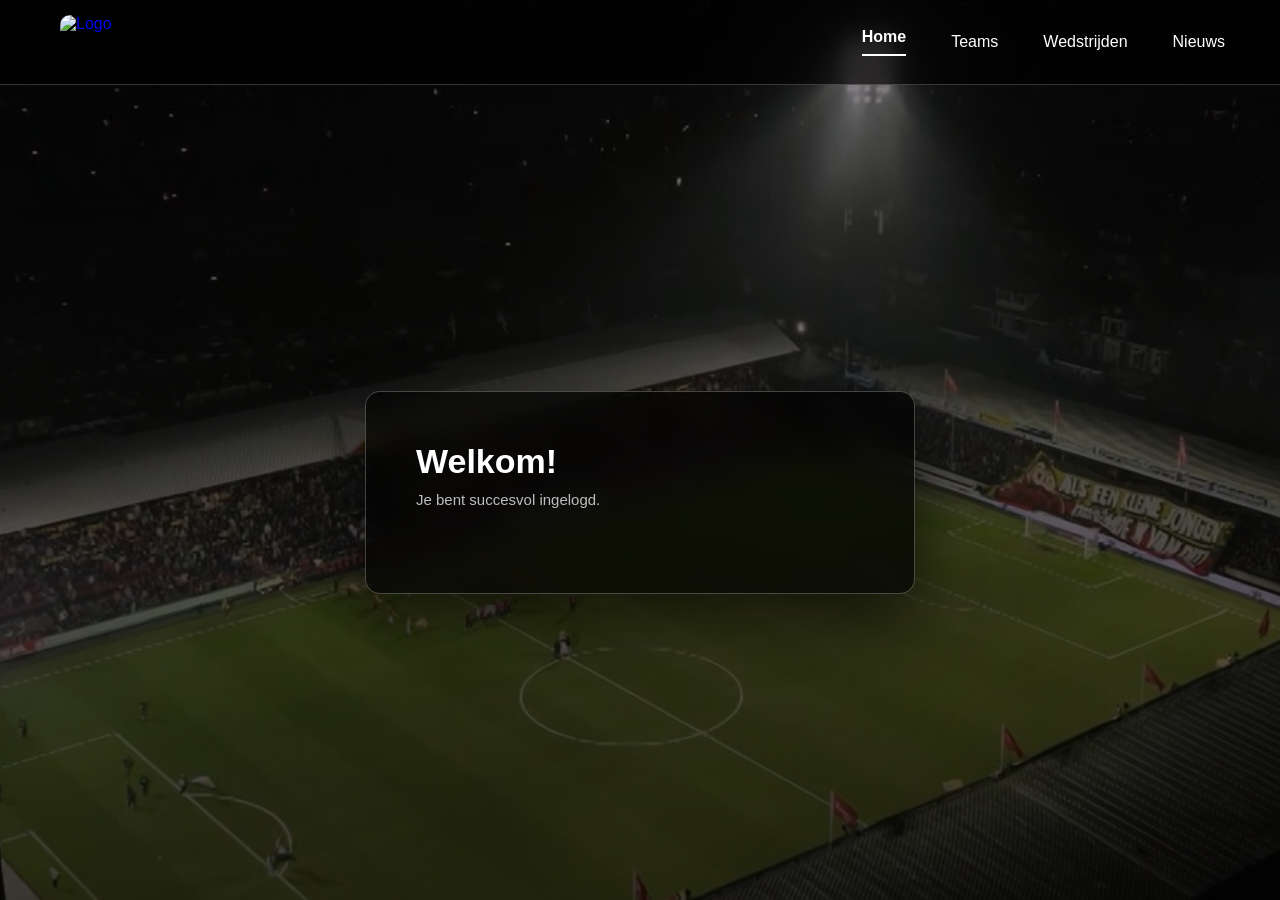
==== home.html @ 1342a7e8 "LogIn1" ====
<!DOCTYPE html>
<html lang="nl">
<head>

    <meta charset="UTF-8">

    <meta name="viewport" content="width=device-width, initial-scale=1.0">

    <title>Football - Home</title>

    <link rel="stylesheet" href="style.css">

</head>

<body>

    <header class="header">

        <a href="index.html" class="logo">
            <img src="logo.png" alt="Logo">
        </a>

        <nav>

            <a href="home.html" class="active">
                Home
            </a>

            <a href="#">
                Teams
            </a>

            <a href="#">
                Wedstrijden
            </a>

            <a href="#">
                Nieuws
            </a>

        </nav>

    </header>


    <main class="main">

        <div class="login-box">

            <h1>Welkom!</h1>

            <p class="subtitle">
                Je bent succesvol ingelogd.
            </p>

        </div>

    </main>

</body>
</html>
---- style.css ----
/* =========================
   RESET
========================= */

* {
    margin: 0;
    padding: 0;
    box-sizing: border-box;
}


/* =========================
   BODY
========================= */

body {
    min-height: 100vh;

    font-family: Arial, Helvetica, sans-serif;

    color: white;

    background-image:
        linear-gradient(
            rgba(0, 0, 0, 0.45),
            rgba(0, 0, 0, 0.75)
        ),
        url("2Schermopname-78.png");

    background-size: cover;
    background-position: center;
    background-repeat: no-repeat;
    background-attachment: fixed;
}


/* =========================
   HEADER
========================= */

.header {
    height: 85px;

    width: 100%;

    display: flex;
    align-items: center;
    justify-content: space-between;

    padding: 0 55px;

    background: rgba(0, 0, 0, 0.65);

    border-bottom: 1px solid rgba(255, 255, 255, 0.2);

    backdrop-filter: blur(10px);
}


/* =========================
   LOGO
========================= */

.logo {
    width: 65px;
    height: 65px;

    display: flex;
    align-items: center;
    justify-content: center;

    text-decoration: none;
}

.logo img {
    width: 55px;
    height: 55px;

    object-fit: contain;

    border-radius: 10px;
}


/* =========================
   NAVIGATIE
========================= */

nav {
    display: flex;

    align-items: center;

    gap: 45px;
}

nav a {
    color: white;

    text-decoration: none;

    font-size: 16px;

    transition: 0.3s;
}

nav a:hover {
    opacity: 0.6;
}


/* actieve pagina */

nav a.active {
    font-weight: bold;

    border-bottom: 2px solid white;

    padding-bottom: 8px;
}


/* =========================
   MAIN
========================= */

.main {
    min-height: calc(100vh - 85px);

    display: flex;

    justify-content: center;
    align-items: center;

    padding: 40px 20px;
}


/* =========================
   LOGIN BOX
========================= */

.login-box {
    width: 550px;

    padding: 50px;

    background: rgba(0, 0, 0, 0.72);

    border: 1px solid rgba(255, 255, 255, 0.25);

    border-radius: 15px;

    backdrop-filter: blur(12px);

    box-shadow:
        0 20px 60px rgba(0, 0, 0, 0.6);
}


/* =========================
   TITEL
========================= */

.login-box h1 {
    font-size: 34px;

    margin-bottom: 10px;
}

.subtitle {
    color: #bdbdbd;

    margin-bottom: 35px;

    font-size: 15px;
}


/* =========================
   INPUTS
========================= */

.input-group {
    margin-bottom: 25px;
}

.input-group label {
    display: block;

    margin-bottom: 10px;

    font-size: 17px;

    font-weight: bold;
}

.input-group input {
    width: 100%;

    height: 52px;

    padding: 0 16px;

    border: 1px solid #555;

    border-radius: 7px;

    outline: none;

    background: rgba(255, 255, 255, 0.12);

    color: white;

    font-size: 15px;

    transition: 0.3s;
}


/* placeholder */

.input-group input::placeholder {
    color: #aaa;
}


/* wanneer je in input klikt */

.input-group input:focus {
    border-color: white;

    background: rgba(255, 255, 255, 0.18);
}


/* =========================
   LOGIN BUTTON
========================= */

button {
    width: 100%;

    height: 52px;

    margin-top: 5px;

    border: none;

    border-radius: 7px;

    background: white;

    color: black;

    font-size: 16px;

    font-weight: bold;

    cursor: pointer;

    transition: 0.3s;
}

button:hover {
    background: #dddddd;

    transform: translateY(-2px);
}


/* =========================
   REGISTER
========================= */

.register {
    text-align: center;

    margin-top: 25px;

    color: #999;

    font-size: 14px;
}

.register a {
    color: white;

    text-decoration: none;

    font-weight: bold;
}

.register a:hover {
    text-decoration: underline;
}


/* =========================
   MOBIEL
========================= */

@media (max-width: 700px) {

    .header {
        padding: 0 20px;
    }

    nav {
        gap: 15px;
    }

    nav a {
        font-size: 13px;
    }

    .login-box {
        width: 100%;

        padding: 30px;
    }

}
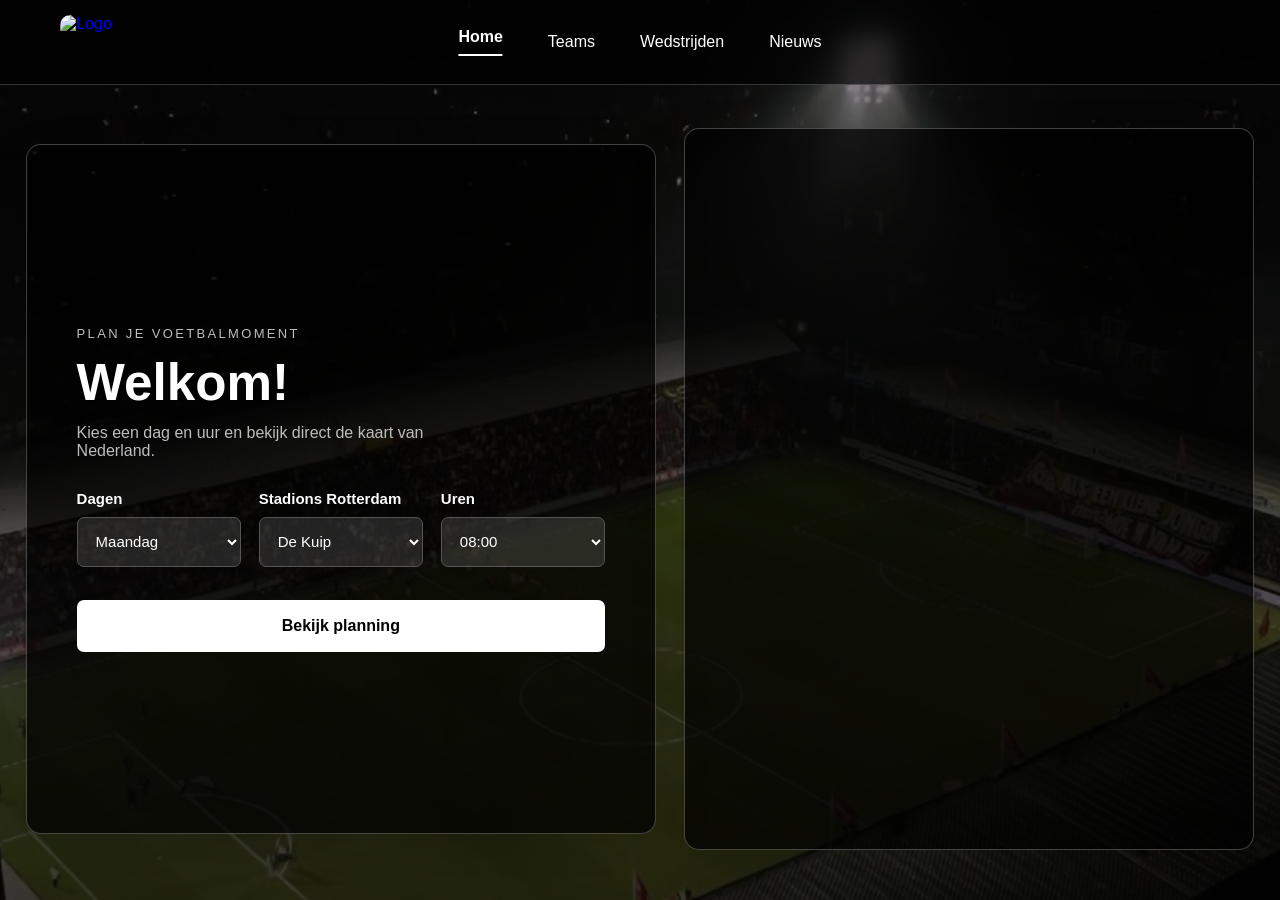
==== commit c246925c: "home1" ====
--- a/home.html
+++ b/home.html
@@ -9,10 +9,16 @@
     <title>Football - Home</title>
 
     <link rel="stylesheet" href="style.css">
+    <link
+        rel="stylesheet"
+        href="https://unpkg.com/leaflet@1.9.4/dist/leaflet.css"
+        integrity="sha256-p4NxAoJBhIIN+hmNHrzRCf9tD/miZyoHS5obTRR9BMY="
+        crossorigin=""
+    >
 
 </head>
 
-<body>
+<body class="home-page">
 
     <header class="header">
 
@@ -45,17 +51,127 @@
 
     <main class="main">
 
-        <div class="login-box">
+        <section class="home-dashboard">
 
-            <h1>Welkom!</h1>
+            <div class="dashboard-copy">
 
-            <p class="subtitle">
-                Je bent succesvol ingelogd.
-            </p>
+                <p class="eyebrow">Plan je voetbalmoment</p>
 
-        </div>
+                <h1>Welkom!</h1>
+
+                <p class="subtitle">
+                    Kies een dag en uur en bekijk direct de kaart van Nederland.
+                </p>
+
+                <div class="control-grid">
+                    <div class="control-card">
+                        <label for="day-select">Dagen</label>
+                        <select id="day-select" name="day">
+                            <option value="maandag">Maandag</option>
+                            <option value="dinsdag">Dinsdag</option>
+                            <option value="woensdag">Woensdag</option>
+                            <option value="donderdag">Donderdag</option>
+                            <option value="vrijdag">Vrijdag</option>
+                            <option value="zaterdag">Zaterdag</option>
+                            <option value="zondag">Zondag</option>
+                        </select>
+                    </div>
+
+                    <div class="control-card">
+                        <label for="stadium-select">Stadions Rotterdam</label>
+                        <select id="stadium-select" name="stadium">
+                            <option value="de-kuip">De Kuip</option>
+                            <option value="het-kasteel">Het Kasteel</option>
+                            <option value="varkenoord">Sportcomplex Varkenoord</option>
+                        </select>
+                    </div>
+
+                    <div class="control-card">
+                        <label for="time-select">Uren</label>
+                        <select id="time-select" name="time">
+                            <option value="08:00">08:00</option>
+                            <option value="09:00">09:00</option>
+                            <option value="10:00">10:00</option>
+                            <option value="11:00">11:00</option>
+                            <option value="12:00">12:00</option>
+                            <option value="13:00">13:00</option>
+                            <option value="14:00">14:00</option>
+                            <option value="15:00">15:00</option>
+                            <option value="16:00">16:00</option>
+                            <option value="17:00">17:00</option>
+                            <option value="18:00">18:00</option>
+                            <option value="19:00">19:00</option>
+                            <option value="20:00">20:00</option>
+                            <option value="21:00">21:00</option>
+                            <option value="22:00">22:00</option>
+                        </select>
+                    </div>
+                </div>
+
+                <button type="button" class="primary-action">Bekijk planning</button>
+            </div>
+
+            <div class="map-panel">
+                <div id="netherlands-map" aria-label="Kaart van Nederland"></div>
+            </div>
+
+        </section>
 
     </main>
 
+    <script
+        src="https://unpkg.com/leaflet@1.9.4/dist/leaflet.js"
+        integrity="sha256-20nQCchB9co0qIjJZRGuk2/Z9VM+kNiyxNV1lvTlZBo="
+        crossorigin=""
+    ></script>
+    <script>
+        const stadiums = {
+            'de-kuip': {
+                name: 'De Kuip',
+                location: [51.8936, 4.5239],
+                zoom: 15
+            },
+            'het-kasteel': {
+                name: 'Het Kasteel',
+                location: [51.9198, 4.4328],
+                zoom: 15
+            },
+            'varkenoord': {
+                name: 'Sportcomplex Varkenoord',
+                location: [51.8886, 4.5061],
+                zoom: 15
+            }
+        };
+
+        const map = L.map('netherlands-map', {
+            zoomControl: true,
+            scrollWheelZoom: false
+        }).setView(stadiums['de-kuip'].location, 11);
+
+        L.tileLayer('https://{s}.tile.openstreetmap.org/{z}/{x}/{y}.png', {
+            maxZoom: 19,
+            attribution: '&copy; OpenStreetMap contributors'
+        }).addTo(map);
+
+        const stadiumMarker = L.marker(stadiums['de-kuip'].location)
+            .addTo(map)
+            .bindPopup(stadiums['de-kuip'].name)
+            .openPopup();
+
+        const stadiumSelect = document.getElementById('stadium-select');
+
+        stadiumSelect.addEventListener('change', (event) => {
+            const stadium = stadiums[event.target.value];
+
+            if (!stadium) {
+                return;
+            }
+
+            map.setView(stadium.location, stadium.zoom);
+            stadiumMarker.setLatLng(stadium.location);
+            stadiumMarker.setPopupContent(stadium.name).openPopup();
+        });
+    </script>
+
 </body>
 </html>
--- a/style.css
+++ b/style.css
@@ -33,6 +33,22 @@
     background-attachment: fixed;
 }
 
+body.home-page {
+    color: white;
+
+    background-image:
+        linear-gradient(
+            rgba(0, 0, 0, 0.45),
+            rgba(0, 0, 0, 0.75)
+        ),
+        url("2Schermopname-78.png");
+
+    background-size: cover;
+    background-position: center;
+    background-repeat: no-repeat;
+    background-attachment: fixed;
+}
+
 
 /* =========================
    HEADER
@@ -42,6 +58,8 @@
     height: 85px;
 
     width: 100%;
+
+    position: relative;
 
     display: flex;
     align-items: center;
@@ -92,6 +110,10 @@
     align-items: center;
 
     gap: 45px;
+
+    position: absolute;
+    left: 50%;
+    transform: translateX(-50%);
 }
 
 nav a {
@@ -135,6 +157,12 @@
     padding: 40px 20px;
 }
 
+body.home-page .main {
+    align-items: stretch;
+
+    padding: 24px 16px 32px;
+}
+
 
 /* =========================
    LOGIN BOX
@@ -295,6 +323,140 @@
     text-decoration: underline;
 }
 
+/* =========================
+   HOME DASHBOARD
+========================= */
+
+.home-dashboard {
+    width: min(1400px, 96vw);
+
+    display: grid;
+    grid-template-columns: minmax(360px, 1.05fr) minmax(420px, 0.95fr);
+    gap: 28px;
+
+    align-items: center;
+}
+
+.dashboard-copy {
+    padding: 50px;
+
+    background: rgba(0, 0, 0, 0.72);
+
+    border: 1px solid rgba(255, 255, 255, 0.25);
+    border-radius: 15px;
+
+    min-height: 690px;
+
+    display: flex;
+    flex-direction: column;
+    justify-content: center;
+
+    box-shadow: 0 24px 60px rgba(0, 0, 0, 0.12);
+}
+
+.eyebrow {
+    margin-bottom: 12px;
+
+    font-size: 13px;
+    letter-spacing: 0.18em;
+    text-transform: uppercase;
+
+    color: #bdbdbd;
+}
+
+.dashboard-copy h1 {
+    font-size: clamp(36px, 4vw, 54px);
+
+    color: white;
+
+    margin-bottom: 12px;
+}
+
+.dashboard-copy .subtitle {
+    color: #bdbdbd;
+
+    max-width: 420px;
+
+    margin-bottom: 30px;
+
+    font-size: 16px;
+}
+
+.control-grid {
+    display: grid;
+    grid-template-columns: repeat(3, minmax(0, 1fr));
+    gap: 18px;
+
+    margin-bottom: 28px;
+}
+
+.control-card {
+    display: flex;
+    flex-direction: column;
+
+    gap: 10px;
+}
+
+.control-card label {
+    font-size: 15px;
+    font-weight: 700;
+
+    color: white;
+}
+
+.control-card select {
+    height: 50px;
+
+    padding: 0 14px;
+
+    border: 1px solid #555;
+    border-radius: 7px;
+
+    background: rgba(255, 255, 255, 0.12);
+
+    color: white;
+
+    font-size: 15px;
+
+    outline: none;
+}
+
+.control-card select:focus {
+    border-color: white;
+
+    background: rgba(255, 255, 255, 0.18);
+}
+
+.primary-action {
+    width: 100%;
+}
+
+.primary-action:hover {
+    background: #dddddd;
+}
+
+.map-panel {
+    min-height: 720px;
+
+    background: rgba(0, 0, 0, 0.72);
+
+    border: 1px solid rgba(255, 255, 255, 0.25);
+    border-radius: 15px;
+
+    box-shadow: 0 24px 60px rgba(0, 0, 0, 0.12);
+
+    padding: 12px;
+}
+
+#netherlands-map {
+    width: 100%;
+    height: 100%;
+
+    min-height: 696px;
+
+    filter: grayscale(0.1) contrast(1.05);
+}
+
 
 /* =========================
    MOBIEL
@@ -308,6 +470,9 @@
 
     nav {
         gap: 15px;
+
+        position: static;
+        transform: none;
     }
 
     nav a {
@@ -320,4 +485,32 @@
         padding: 30px;
     }
 
+    .home-dashboard {
+        grid-template-columns: 1fr;
+        gap: 20px;
+        width: 100%;
+    }
+
+    .dashboard-copy,
+    .map-panel {
+        min-height: auto;
+    }
+
+    .dashboard-copy {
+        padding: 28px;
+        min-height: auto;
+    }
+
+    .map-panel {
+        min-height: auto;
+    }
+
+    .control-grid {
+        grid-template-columns: 1fr;
+    }
+
+    #netherlands-map {
+        min-height: 360px;
+    }
+
 }
